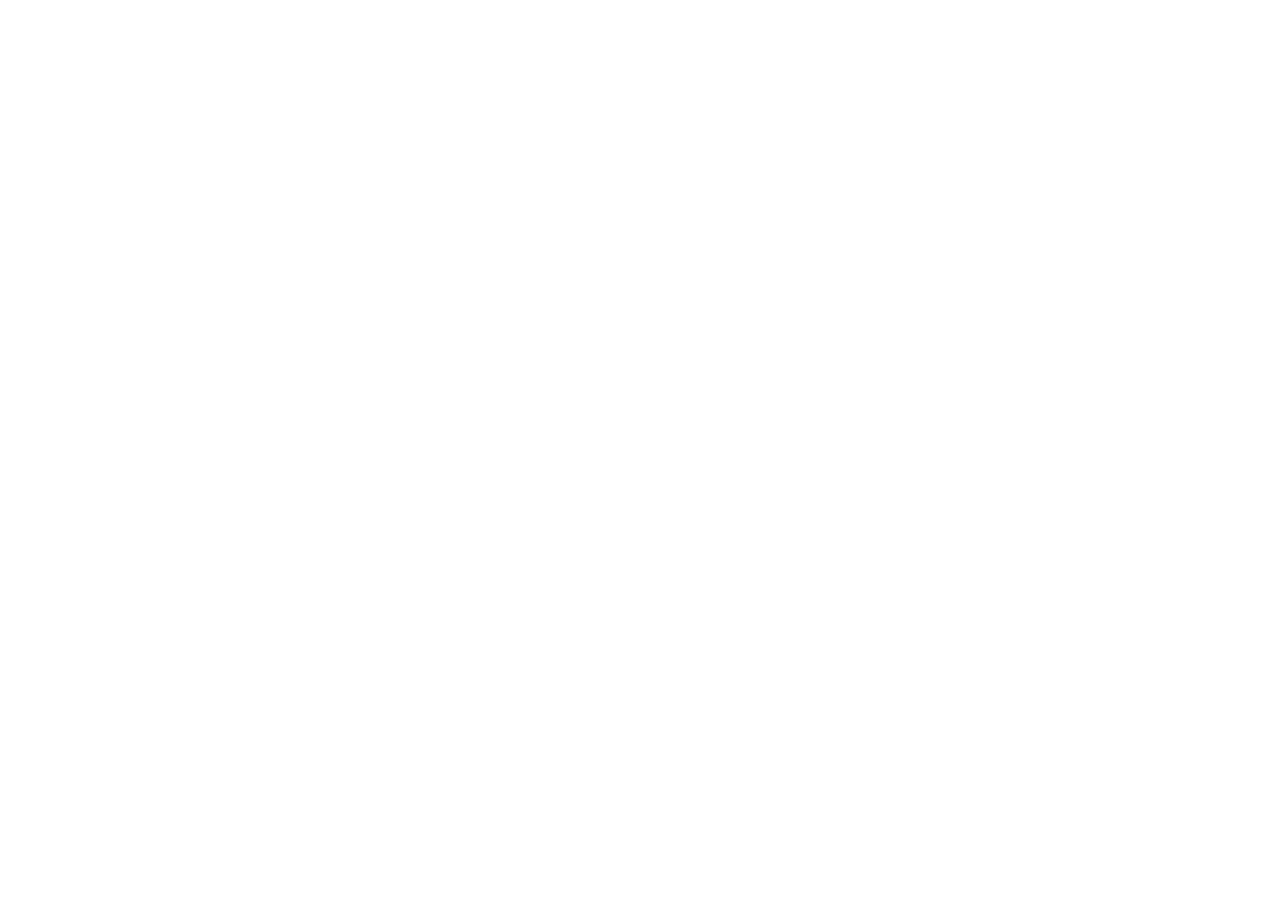
==== index.html @ e064831e "initial commit" ====
<!doctype html>


<html class="no-js" lang="">
<head>
  <meta charset="utf-8">
  <meta http-equiv="X-UA-Compatible" content="IE=edge,chrome=1">
  <title>One-to-One</title>
  <meta name="description" content="">
  <meta name="keywords" content="">
  <meta name="viewport" content="width=device-width, initial-scale=1">
  <link rel="stylesheet" href="http://localhost:1313/css/main.css">
</head>


<body class="home">
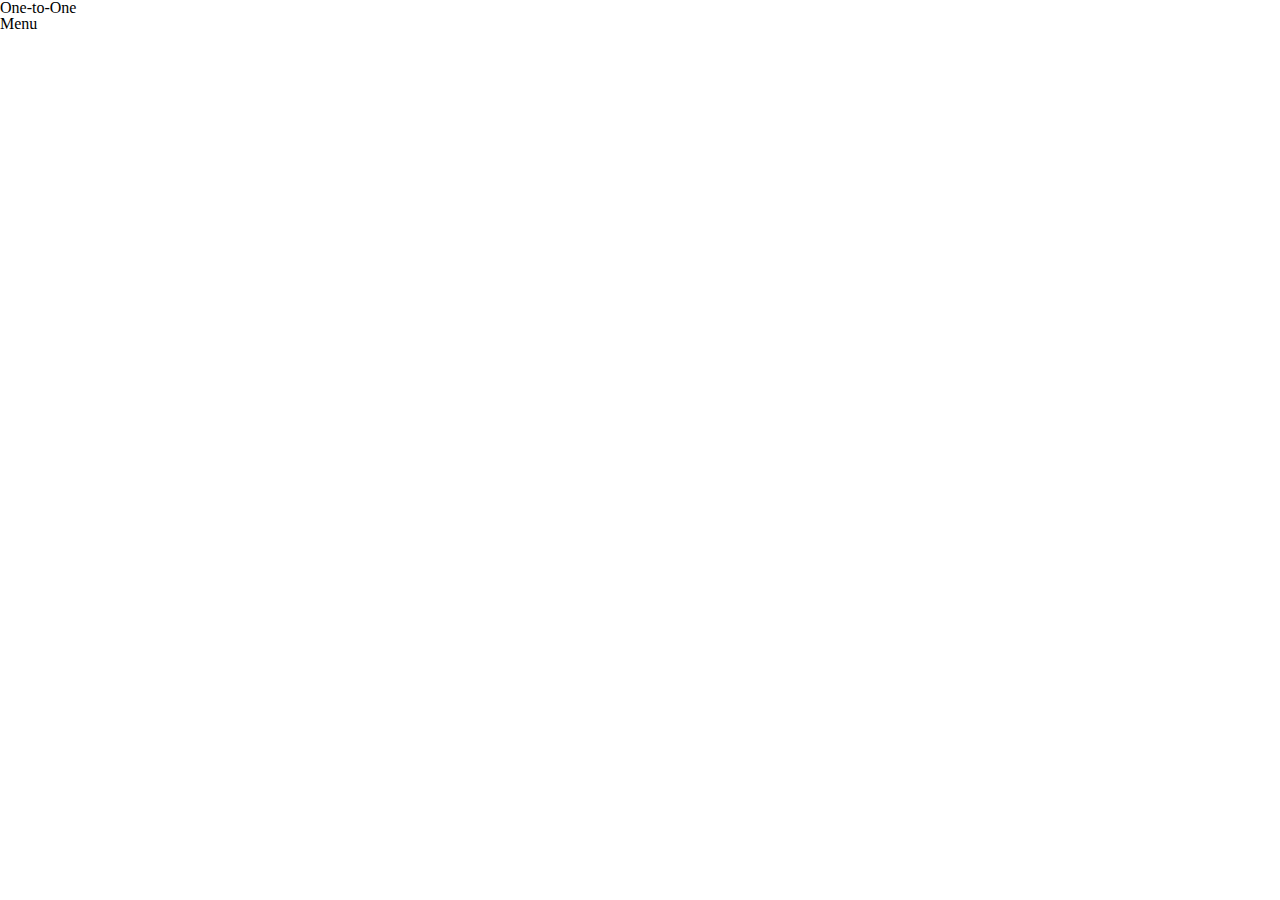
==== commit 668605fc: "start building sass structure" ====
--- a/index.html
+++ b/index.html
@@ -6,11 +6,29 @@
   <meta charset="utf-8">
   <meta http-equiv="X-UA-Compatible" content="IE=edge,chrome=1">
   <title>One-to-One</title>
-  <meta name="description" content="">
-  <meta name="keywords" content="">
   <meta name="viewport" content="width=device-width, initial-scale=1">
-  <link rel="stylesheet" href="http://localhost:1313/css/main.css">
+  <link rel="stylesheet" href="/-style/main.css">
 </head>
 
 
 <body class="home">
+
+
+  <!-- the page header -->
+  <header class="masthead">
+    <div class="logo">
+      One-to-One <!-- replace with image -->
+    </div>
+    <div class="user-menu">
+      Menu <!-- replace with image -->
+    </div>
+  </header>
+
+
+  <!-- the body of the pages -->
+  <div class="content">
+
+  </div>
+
+
+</body>
--- a/-style/main.css
+++ b/-style/main.css
@@ -0,0 +1,46 @@
+/* http://meyerweb.com/eric/tools/css/reset/
+   v2.0 | 20110126
+   License: none (public domain)
+*/
+html, body, div, span, applet, object, iframe,
+h1, h2, h3, h4, h5, h6, p, blockquote, pre,
+a, abbr, acronym, address, big, cite, code,
+del, dfn, em, img, ins, kbd, q, s, samp,
+small, strike, strong, sub, sup, tt, var,
+b, u, i, center,
+dl, dt, dd, ol, ul, li,
+fieldset, form, label, legend,
+table, caption, tbody, tfoot, thead, tr, th, td,
+article, aside, canvas, details, embed,
+figure, figcaption, footer, header, hgroup,
+menu, nav, output, ruby, section, summary,
+time, mark, audio, video {
+  margin: 0;
+  padding: 0;
+  border: 0;
+  font-size: 100%;
+  font: inherit;
+  vertical-align: baseline; }
+
+/* HTML5 display-role reset for older browsers */
+article, aside, details, figcaption, figure,
+footer, header, hgroup, menu, nav, section {
+  display: block; }
+
+body {
+  line-height: 1; }
+
+ol, ul {
+  list-style: none; }
+
+blockquote, q {
+  quotes: none; }
+
+blockquote:before, blockquote:after,
+q:before, q:after {
+  content: '';
+  content: none; }
+
+table {
+  border-collapse: collapse;
+  border-spacing: 0; }
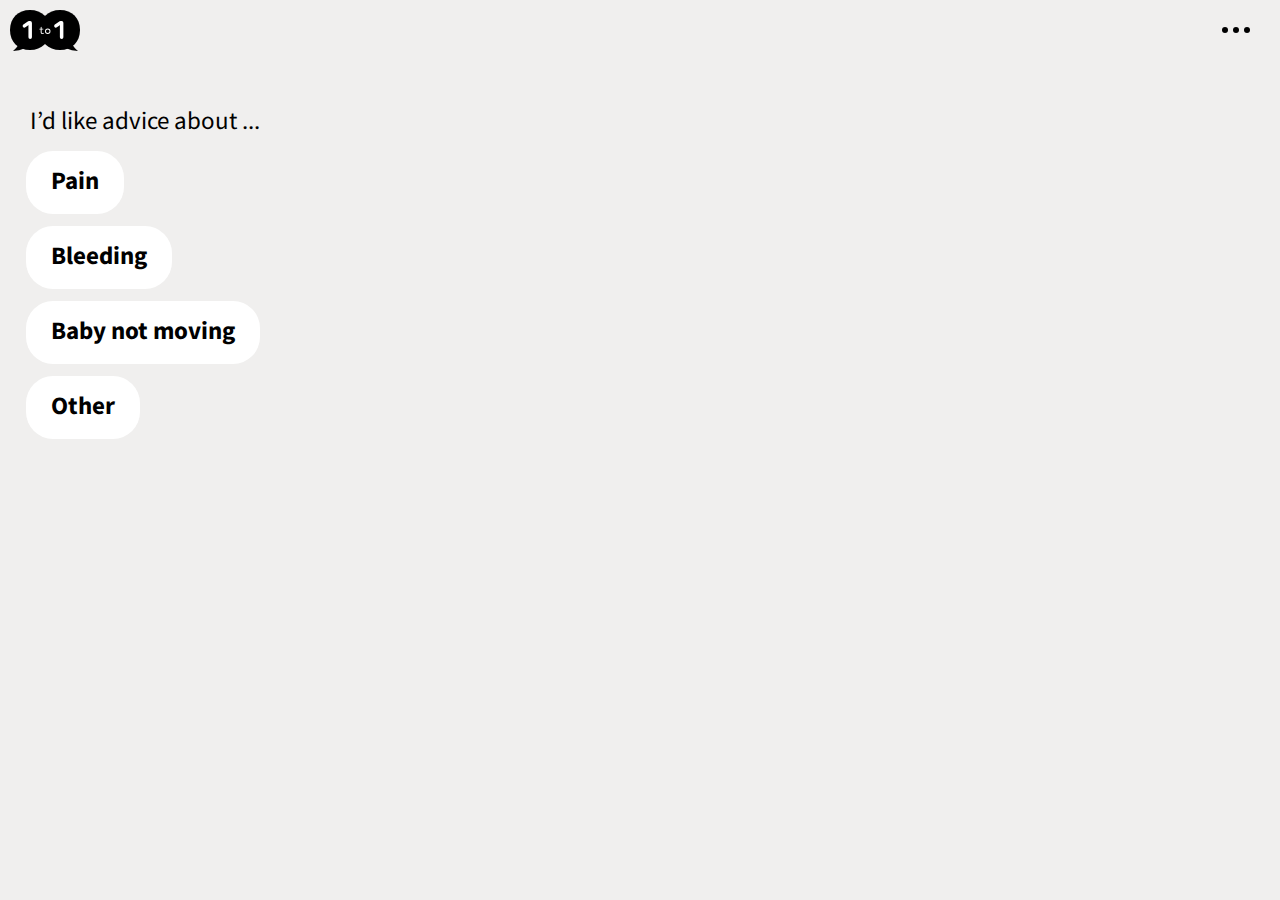
==== commit 84e6a5ed: "fix the button styles, finish the menu" ====
--- a/index.html
+++ b/index.html
@@ -7,28 +7,33 @@
   <meta http-equiv="X-UA-Compatible" content="IE=edge,chrome=1">
   <title>One-to-One</title>
   <meta name="viewport" content="width=device-width, initial-scale=1">
-  <link rel="stylesheet" href="/-style/main.css">
+  <link rel="stylesheet" href="style/main.css">
 </head>
 
 
 <body class="home">
 
-
   <!-- the page header -->
   <header class="masthead">
-    <div class="logo">
-      One-to-One <!-- replace with image -->
+    <div>
+      <a href="index.html">
+        <img src="assets/logo-1.svg" class="the-logo" alt="One to One">
+      </a>
     </div>
-    <div class="user-menu">
-      Menu <!-- replace with image -->
+    <div>
+      <a href="menu.html">
+        <img src="assets/menu-1.svg" class="the-menu" alt="The menu">
+      </a>
     </div>
   </header>
 
-
   <!-- the body of the pages -->
   <div class="content">
-
+    <p class="section-label">I&rsquo;d like advice about ...</p>
+    <a href="pain.html" class="button-normal" target="">Pain</a>
+    <a href="bleeding.html" class="button-normal" target="">Bleeding</a>
+    <a href="baby.html" class="button-normal" target="">Baby not moving</a>
+    <a href="other.html" class="button-normal" target="">Other</a>
   </div>
 
-
 </body>
--- a/style/main.css
+++ b/style/main.css
@@ -0,0 +1,223 @@
+/* http://meyerweb.com/eric/tools/css/reset/
+   v2.0 | 20110126
+   License: none (public domain)
+*/
+html, body, div, span, applet, object, iframe,
+h1, h2, h3, h4, h5, h6, p, blockquote, pre,
+a, abbr, acronym, address, big, cite, code,
+del, dfn, em, img, ins, kbd, q, s, samp,
+small, strike, strong, sub, sup, tt, var,
+b, u, i, center,
+dl, dt, dd, ol, ul, li,
+fieldset, form, label, legend,
+table, caption, tbody, tfoot, thead, tr, th, td,
+article, aside, canvas, details, embed,
+figure, figcaption, footer, header, hgroup,
+menu, nav, output, ruby, section, summary,
+time, mark, audio, video {
+  margin: 0;
+  padding: 0;
+  border: 0;
+  font-size: 100%;
+  font: inherit;
+  vertical-align: baseline; }
+
+/* HTML5 display-role reset for older browsers */
+article, aside, details, figcaption, figure,
+footer, header, hgroup, menu, nav, section {
+  display: block; }
+
+body {
+  line-height: 1; }
+
+ol, ul {
+  list-style: none; }
+
+blockquote, q {
+  quotes: none; }
+
+blockquote:before, blockquote:after,
+q:before, q:after {
+  content: '';
+  content: none; }
+
+table {
+  border-collapse: collapse;
+  border-spacing: 0; }
+
+@font-face {
+  font-family: 'source-sans-regular';
+  src: url("../fonts/sourcesanspro-regular-webfont.eot");
+  src: url("../fonts/sourcesanspro-regular-webfont.eot?#iefix") format("embedded-opentype"), url("../fonts/sourcesanspro-regular-webfont.woff2") format("woff2"), url("../fonts/sourcesanspro-regular-webfont.woff") format("woff"), url("../fonts/sourcesanspro-regular-webfont.ttf") format("truetype"), url("../fonts/sourcesanspro-regular-webfont.svg#source_sans_proregular") format("svg");
+  font-weight: normal;
+  font-style: normal; }
+@font-face {
+  font-family: 'source-sans-italic';
+  src: url("../fonts/sourcesanspro-it-webfont.eot");
+  src: url("../fonts/sourcesanspro-it-webfont.eot?#iefix") format("embedded-opentype"), url("../fonts/sourcesanspro-it-webfont.woff2") format("woff2"), url("../fonts/sourcesanspro-it-webfont.woff") format("woff"), url("../fonts/sourcesanspro-it-webfont.ttf") format("truetype"), url("../fonts/sourcesanspro-it-webfont.svg#source_sans_proitalic") format("svg");
+  font-weight: normal;
+  font-style: normal; }
+@font-face {
+  font-family: 'source-sans-bold';
+  src: url("../fonts/sourcesanspro-bold-webfont.eot");
+  src: url("../fonts/sourcesanspro-bold-webfont.eot?#iefix") format("embedded-opentype"), url("../fonts/sourcesanspro-bold-webfont.woff2") format("woff2"), url("../fonts/sourcesanspro-bold-webfont.woff") format("woff"), url("../fonts/sourcesanspro-bold-webfont.ttf") format("truetype"), url("../fonts/sourcesanspro-bold-webfont.svg#source_sans_probold") format("svg");
+  font-weight: normal;
+  font-style: normal; }
+@font-face {
+  font-family: 'source-sans-bold-italic';
+  src: url("../fonts/sourcesanspro-boldit-webfont.eot");
+  src: url("../fonts/sourcesanspro-boldit-webfont.eot?#iefix") format("embedded-opentype"), url("../fonts/sourcesanspro-boldit-webfont.woff2") format("woff2"), url("../fonts/sourcesanspro-boldit-webfont.woff") format("woff"), url("../fonts/sourcesanspro-boldit-webfont.ttf") format("truetype"), url("../fonts/sourcesanspro-boldit-webfont.svg#source_sans_probold_italic") format("svg");
+  font-weight: normal;
+  font-style: normal; }
+/* Colours
+----------------------------------------------------------------------------- */
+/* Basic typography
+----------------------------------------------------------------------------- */
+body {
+  font-family: 'source-sans-regular', Helvetica, Arial, sans-serif;
+  font-size: 25px;
+  line-height: 1.2;
+  text-rendering: optimizeLegibility;
+  font-variant-ligatures: common-ligatures; }
+
+h1, h2, h3, h4, h5, h6, p, a, img, ul, ol, blockquote, pre {
+  font-weight: normal;
+  font-size: 1em; }
+
+em {
+  font-family: 'source-sans-bold', Helvetica, Arial, sans-serif; }
+
+body {
+  background-color: #f0efee; }
+
+/* The page header
+----------------------------------------------------------------------------- */
+.masthead {
+  padding: 10px;
+  /* -- pull this back in when we build larger sizes
+     -- for now, we use the "tiny" size for everything
+	@include breakpoint(small) {padding: $small-margin;}
+	@include breakpoint(medium) {padding: $medium-margin; }
+	@include breakpoint(large) {padding: $large-margin;}
+	@include breakpoint(huge) {padding: $huge-margin;}
+  */
+  height: 41px; }
+
+.the-logo {
+  float: left;
+  height: 41px; }
+
+.the-menu {
+  float: right;
+  height: 6px;
+  margin-right: 20px;
+  margin-top: 17px; }
+
+.close-button {
+  float: right;
+  height: 28px;
+  margin-right: 20px;
+  margin-top: 6px; }
+
+/* The page body
+----------------------------------------------------------------------------- */
+.content {
+  padding-left: 30px;
+  padding-right: 30px;
+  /* -- pull this back in when we build larger sizes
+     -- for now, we use the "tiny" size for everything
+	@include breakpoint(small) {padding-left: $small-margin; padding-right: $small-margin}
+	@include breakpoint(medium) {padding-left: $medium-margin; padding-right: $medium-margin}
+	@include breakpoint(large) {padding-left: $large-margin; padding-right: $large-margin}
+	@include breakpoint(huge) {padding-left: $huge-margin; padding-right: $huge-margin}
+  */ }
+  .content p {
+    clear: both; }
+  .content a:link, .content a:visited {
+    font-family: 'source-sans-bold', Helvetica, Arial, sans-serif;
+    margin-left: -4px;
+    padding: 15px 25px 18px 25px;
+    clear: both;
+    background-color: #fff;
+    color: #000;
+    border: none;
+    border-radius: 27px;
+    text-align: center;
+    text-decoration: none;
+    display: inline-block;
+    float: left; }
+    .content a:link:hover, .content a:link:active, .content a:visited:hover, .content a:visited:active {
+      background-color: #000;
+      color: #fff; }
+
+.button-normal {
+  margin-bottom: 12px; }
+
+.button-last {
+  margin-bottom: 45px; }
+
+.section-label {
+  margin-top: 45px;
+  margin-bottom: 15px; }
+  .section-label p {
+    margin-top: 45px; }
+
+.help-title {
+  font-family: 'source-sans-bold', Helvetica, Arial, sans-serif;
+  margin-left: -4px;
+  margin-bottom: 45px;
+  padding: 15px 25px 18px 25px;
+  clear: both;
+  color: #fff;
+  border: none;
+  border-radius: 27px;
+  text-align: center;
+  text-decoration: none;
+  display: inline-block;
+  float: left; }
+
+/* Help-with pages, colour changes
+----------------------------------------------------------------------------- */
+.pain {
+  color: #1e96ff; }
+  .pain a:link, .pain a:visited {
+    background-color: #fff;
+    color: #1e96ff; }
+    .pain a:link:hover, .pain a:link:active, .pain a:visited:hover, .pain a:visited:active {
+      background-color: #1e96ff;
+      color: #fff; }
+  .pain .help-title {
+    background-color: #1e96ff; }
+
+.bleeding {
+  color: #fa46c8; }
+  .bleeding a:link, .bleeding a:visited {
+    background-color: #fff;
+    color: #fa46c8; }
+    .bleeding a:link:hover, .bleeding a:link:active, .bleeding a:visited:hover, .bleeding a:visited:active {
+      background-color: #fa46c8;
+      color: #fff; }
+  .bleeding .help-title {
+    background-color: #fa46c8; }
+
+.baby {
+  color: #b43cff; }
+  .baby a:link, .baby a:visited {
+    background-color: #fff;
+    color: #b43cff; }
+    .baby a:link:hover, .baby a:link:active, .baby a:visited:hover, .baby a:visited:active {
+      background-color: #b43cff;
+      color: #fff; }
+  .baby .help-title {
+    background-color: #b43cff; }
+
+.other {
+  color: #fa7e00; }
+  .other a:link, .other a:visited {
+    background-color: #fff;
+    color: #fa7e00; }
+    .other a:link:hover, .other a:link:active, .other a:visited:hover, .other a:visited:active {
+      background-color: #fa7e00;
+      color: #fff; }
+  .other .help-title {
+    background-color: #fa7e00; }
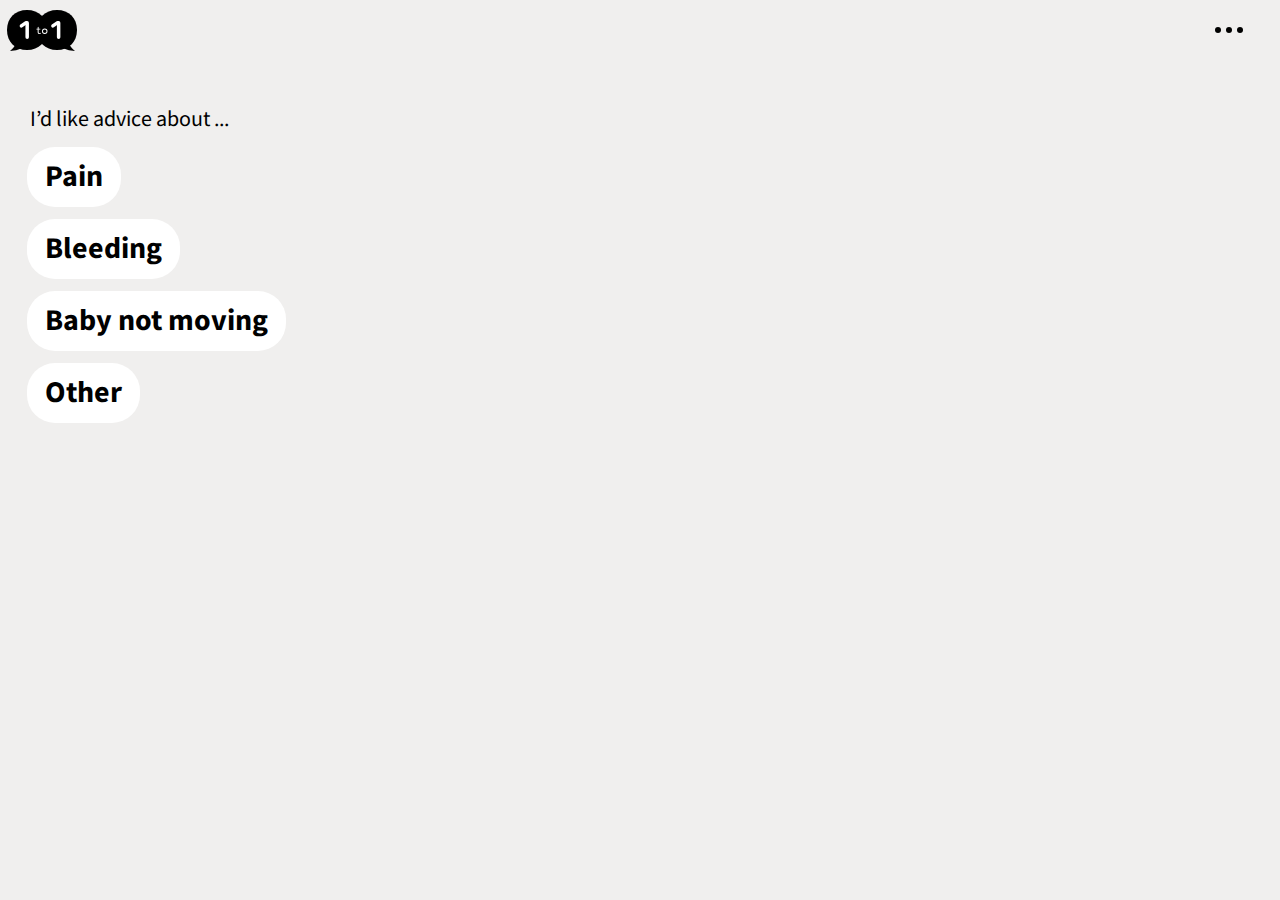
==== commit f99c3ea2: "refactor the button styles" ====
--- a/index.html
+++ b/index.html
@@ -30,10 +30,10 @@
   <!-- the body of the pages -->
   <div class="content">
     <p class="section-label">I&rsquo;d like advice about ...</p>
-    <a href="pain.html" class="button-normal" target="">Pain</a>
-    <a href="bleeding.html" class="button-normal" target="">Bleeding</a>
-    <a href="baby.html" class="button-normal" target="">Baby not moving</a>
-    <a href="other.html" class="button-normal" target="">Other</a>
+    <a href="pain.html" class="button-normal button-large" target="">Pain</a>
+    <a href="bleeding.html" class="button-normal button-large" target="">Bleeding</a>
+    <a href="baby.html" class="button-normal button-large" target="">Baby not moving</a>
+    <a href="other.html" class="button-normal button-large" target="">Other</a>
   </div>
 
 </body>
--- a/style/main.css
+++ b/style/main.css
@@ -75,7 +75,7 @@
 ----------------------------------------------------------------------------- */
 body {
   font-family: 'source-sans-regular', Helvetica, Arial, sans-serif;
-  font-size: 25px;
+  font-size: 22px;
   line-height: 1.2;
   text-rendering: optimizeLegibility;
   font-variant-ligatures: common-ligatures; }
@@ -89,6 +89,20 @@
 
 body {
   background-color: #f0efee; }
+
+a:link, a:visited {
+  font-family: 'source-sans-bold', Helvetica, Arial, sans-serif;
+  margin-left: -3px;
+  margin-right: 7px;
+  padding: 11px 18px 13px 18px;
+  clear: both;
+  border: none;
+  text-align: center;
+  text-decoration: none;
+  display: inline-block; }
+  a:link:hover, a:link:active, a:visited:hover, a:visited:active {
+    background-color: #000;
+    color: #fff; }
 
 /* The page header
 ----------------------------------------------------------------------------- */
@@ -102,6 +116,13 @@
 	@include breakpoint(huge) {padding: $huge-margin;}
   */
   height: 41px; }
+  .masthead a:link, .masthead a:visited {
+    padding: 0;
+    text-decoration: none;
+    display: block;
+    clear: none; }
+    .masthead a:link:hover, .masthead a:link:active, .masthead a:visited:hover, .masthead a:visited:active {
+      background-color: transparent; }
 
 .the-logo {
   float: left;
@@ -118,6 +139,30 @@
   height: 28px;
   margin-right: 20px;
   margin-top: 6px; }
+
+/* The footer
+----------------------------------------------------------------------------- */
+.profile-footer {
+  z-index: 100;
+  padding: 10px;
+  /* -- pull this back in when we build larger sizes
+     -- for now, we use the "tiny" size for everything
+	@include breakpoint(small) {padding: $small-margin;}
+	@include breakpoint(medium) {padding: $medium-margin; }
+	@include breakpoint(large) {padding: $large-margin;}
+	@include breakpoint(huge) {padding: $huge-margin;}
+  */
+  width: 100%;
+  bottom: 0;
+  position: fixed;
+  background-color: #fff;
+  border-top: solid 1px #e2e2e2; }
+  .profile-footer a:link, .profile-footer a:visited {
+    background-color: #000;
+    color: #fff; }
+    .profile-footer a:link:hover, .profile-footer a:link:active, .profile-footer a:visited:hover, .profile-footer a:visited:active {
+      background-color: #646464;
+      color: #fff; }
 
 /* The page body
 ----------------------------------------------------------------------------- */
@@ -134,17 +179,8 @@
   .content p {
     clear: both; }
   .content a:link, .content a:visited {
-    font-family: 'source-sans-bold', Helvetica, Arial, sans-serif;
-    margin-left: -4px;
-    padding: 15px 25px 18px 25px;
-    clear: both;
     background-color: #fff;
     color: #000;
-    border: none;
-    border-radius: 27px;
-    text-align: center;
-    text-decoration: none;
-    display: inline-block;
     float: left; }
     .content a:link:hover, .content a:link:active, .content a:visited:hover, .content a:visited:active {
       background-color: #000;
@@ -155,6 +191,13 @@
 
 .button-last {
   margin-bottom: 45px; }
+
+.button-small {
+  border-radius: 22px; }
+
+.button-large {
+  border-radius: 28px;
+  font-size: 30px; }
 
 .section-label {
   margin-top: 45px;
@@ -164,13 +207,13 @@
 
 .help-title {
   font-family: 'source-sans-bold', Helvetica, Arial, sans-serif;
+  border-radius: 28px;
   margin-left: -4px;
   margin-bottom: 45px;
-  padding: 15px 25px 18px 25px;
+  padding: 11px 18px 13px 18px;
   clear: both;
   color: #fff;
   border: none;
-  border-radius: 27px;
   text-align: center;
   text-decoration: none;
   display: inline-block;
